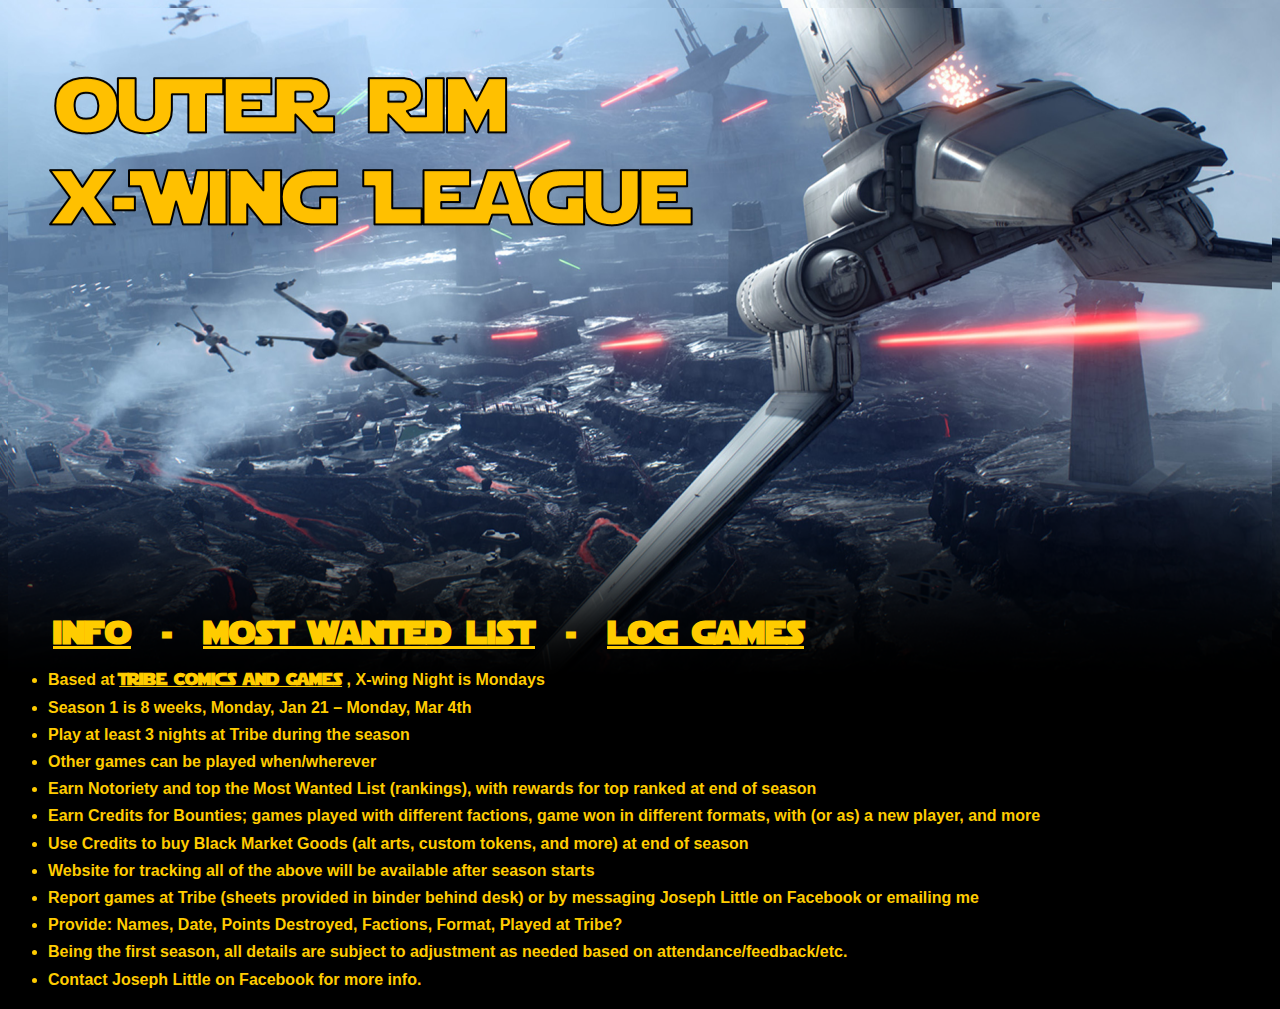
==== index.html @ 8d983bfc "c5" ====
<!DOCTYPE HTML PUBLIC "-//W3C//DTD HTML 4.01 Transitional//EN">
<html><head>
<link href="style.css" rel="stylesheet" type="text/css">
<link rel="icon" href="/favicon.ico"><title>Outer Rim X-Wing League</title>
<script src="js/top.js" type="text/javascript"></script>
</head>
<body>
<br>
<p>
<br><br><br><br><br><br><br><br><br><br><br><br><br><br><br><br><br><br><br><br>
<h1>&nbsp;&nbsp;&nbsp;<a href="http://prauxim.github.io/index.html">info</a>&nbsp;&nbsp;-&nbsp;&nbsp;<a href="http://prauxim.github.io/most_wanted.html">most wanted list</a>&nbsp;&nbsp;-&nbsp;&nbsp;<a href="http://prauxim.github.io/log_games.html">log games</a></h1>
<ul>
  <li>Based at <a href="https://www.tribecag.com/">Tribe Comics and Games</a> , X-wing Night is Mondays
  <li>Season 1 is 8 weeks, Monday, Jan 21 – Monday, Mar 4th
  <li>Play at least 3 nights at Tribe during the season
  <li>Other games can be played when/wherever
  <li>Earn Notoriety and top the Most Wanted List (rankings), with rewards for top ranked at end of season
  <li>Earn Credits for Bounties; games played with different factions, game won in different formats, with (or as) a new player, and more
  <li>Use Credits to buy Black Market Goods (alt arts, custom tokens, and more) at end of season
  <li>Website for tracking all of the above will be available after season starts
  <li>Report games at Tribe (sheets provided in binder behind desk) or by messaging Joseph Little on Facebook or emailing me
  <li>Provide: Names, Date, Points Destroyed, Factions, Format, Played at Tribe?
  <li>Being the first season, all details are subject to adjustment as needed based on attendance/feedback/etc.
  <li>Contact Joseph Little on Facebook for more info.
</ul>
<script src="js/bottom.js" type="text/javascript"></script>
</p></body></html>
---- style.css ----
html, body {
	background-image:url('background.png');
	color: rgb(255, 204, 0);
	font-family: "Arial", Arial, serif;
	font-weight: bold;
	font-size:1em;
	line-height: 1.7em;
	}
h1 {
  font-family: "star_jediregular", Arial, serif;
  color: rgb(255, 204, 0);
}
a {
  font-family: "star_jediregular", Arial, serif;
  color: rgb(255, 204, 0);
}
	
@font-face {
    font-family: 'star_jediregular';
    src: url('starjedi-webfont.woff2') format('woff2'),
         url('starjedi-webfont.woff') format('woff');
    font-weight: normal;
    font-style: normal;

}
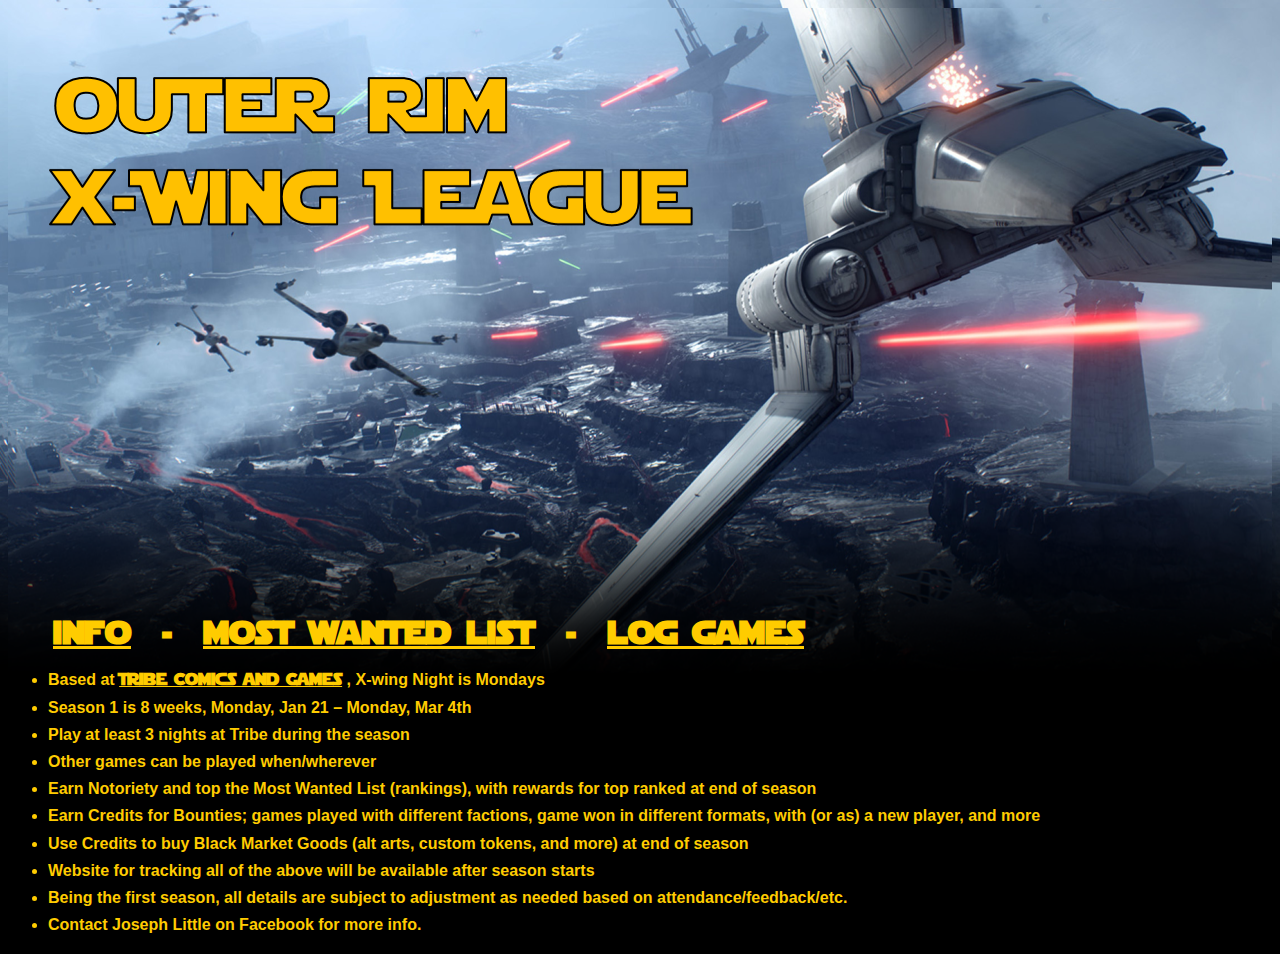
==== commit 6fcb1f91: "c6" ====
--- a/index.html
+++ b/index.html
@@ -18,8 +18,6 @@
   <li>Earn Credits for Bounties; games played with different factions, game won in different formats, with (or as) a new player, and more
   <li>Use Credits to buy Black Market Goods (alt arts, custom tokens, and more) at end of season
   <li>Website for tracking all of the above will be available after season starts
-  <li>Report games at Tribe (sheets provided in binder behind desk) or by messaging Joseph Little on Facebook or emailing me
-  <li>Provide: Names, Date, Points Destroyed, Factions, Format, Played at Tribe?
   <li>Being the first season, all details are subject to adjustment as needed based on attendance/feedback/etc.
   <li>Contact Joseph Little on Facebook for more info.
 </ul>
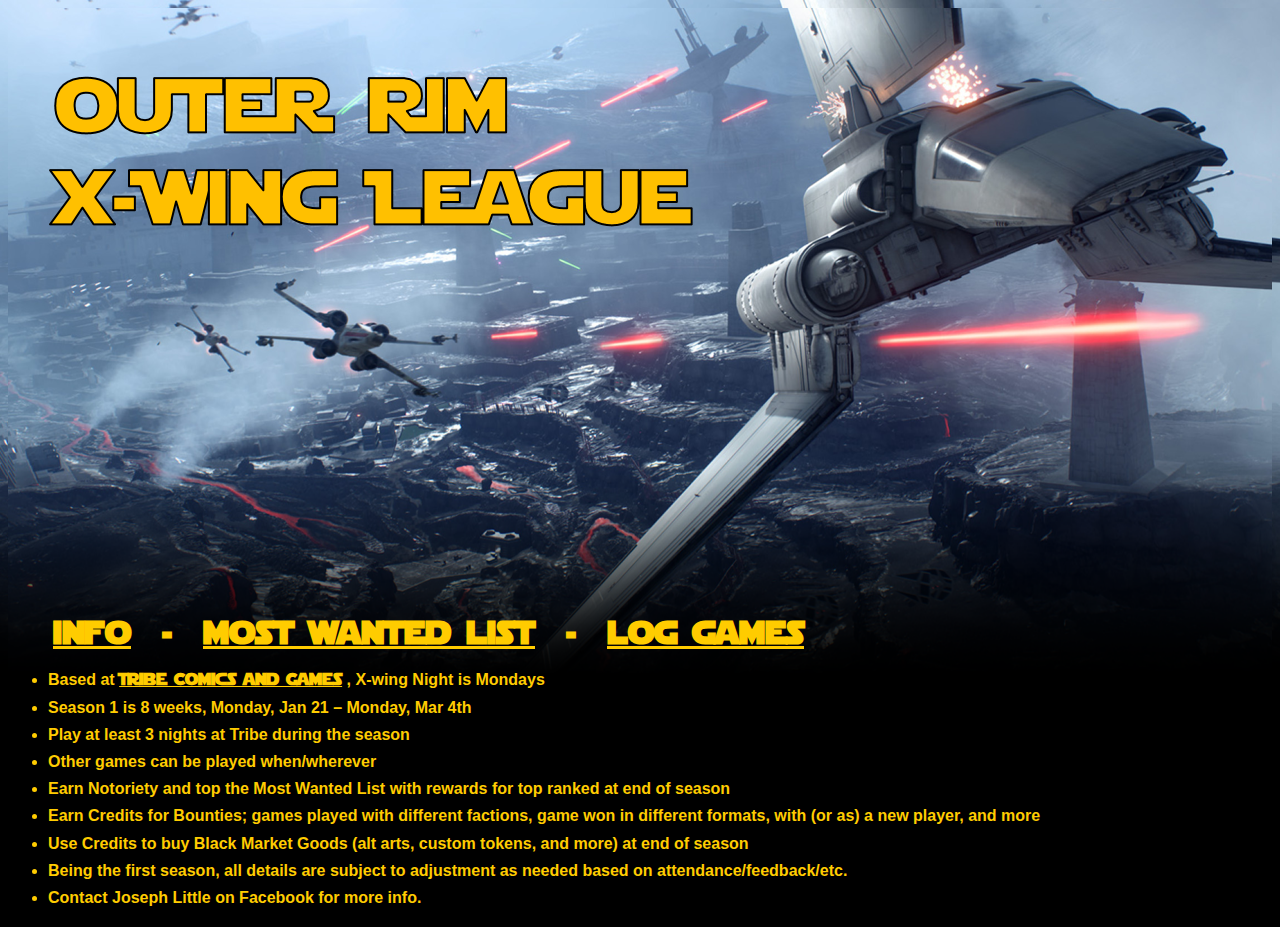
==== commit 32c5185d: "cm" ====
--- a/index.html
+++ b/index.html
@@ -14,10 +14,9 @@
   <li>Season 1 is 8 weeks, Monday, Jan 21 – Monday, Mar 4th
   <li>Play at least 3 nights at Tribe during the season
   <li>Other games can be played when/wherever
-  <li>Earn Notoriety and top the Most Wanted List (rankings), with rewards for top ranked at end of season
+  <li>Earn Notoriety and top the Most Wanted List with rewards for top ranked at end of season
   <li>Earn Credits for Bounties; games played with different factions, game won in different formats, with (or as) a new player, and more
   <li>Use Credits to buy Black Market Goods (alt arts, custom tokens, and more) at end of season
-  <li>Website for tracking all of the above will be available after season starts
   <li>Being the first season, all details are subject to adjustment as needed based on attendance/feedback/etc.
   <li>Contact Joseph Little on Facebook for more info.
 </ul>
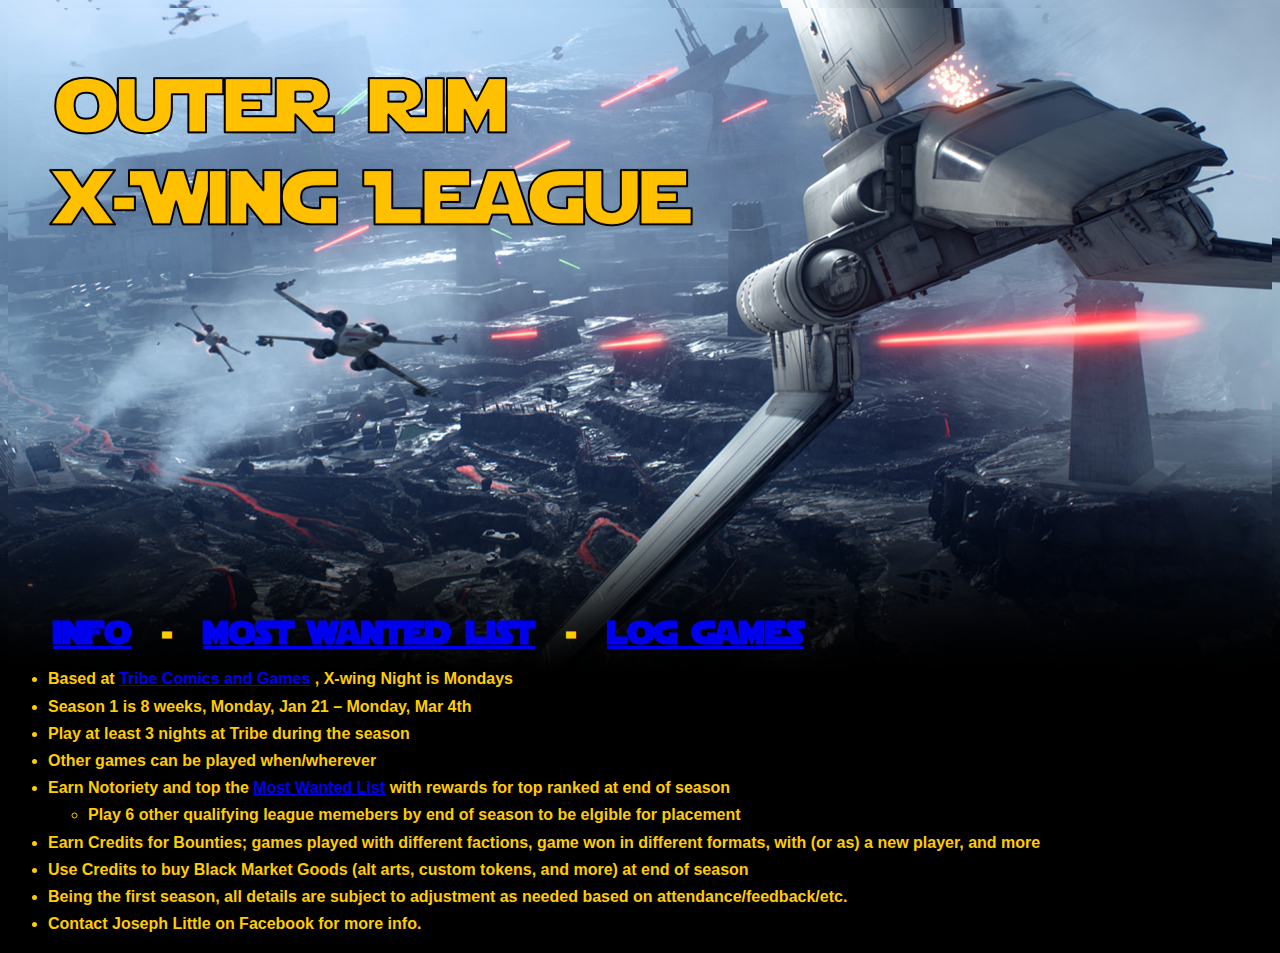
==== commit a370d71a: "cc" ====
--- a/index.html
+++ b/index.html
@@ -10,11 +10,14 @@
 <br><br><br><br><br><br><br><br><br><br><br><br><br><br><br><br><br><br><br><br>
 <h1>&nbsp;&nbsp;&nbsp;<a href="http://prauxim.github.io/index.html">info</a>&nbsp;&nbsp;-&nbsp;&nbsp;<a href="http://prauxim.github.io/most_wanted.html">most wanted list</a>&nbsp;&nbsp;-&nbsp;&nbsp;<a href="http://prauxim.github.io/log_games.html">log games</a></h1>
 <ul>
-  <li>Based at <a href="https://www.tribecag.com/">Tribe Comics and Games</a> , X-wing Night is Mondays
+  <li>Based at <a href="https://www.tribecag.com/">Tribe Comics and Games</a> , X-wing Night is Mondays 
   <li>Season 1 is 8 weeks, Monday, Jan 21 – Monday, Mar 4th
   <li>Play at least 3 nights at Tribe during the season
   <li>Other games can be played when/wherever
-  <li>Earn Notoriety and top the Most Wanted List with rewards for top ranked at end of season
+  <li>Earn Notoriety and top the <a href="http://prauxim.github.io/most_wanted.html">Most Wanted List</a> with rewards for top ranked at end of season
+	<ul>
+		<li>Play 6 other qualifying league memebers by end of season to be elgible for placement</li>
+	</ul>
   <li>Earn Credits for Bounties; games played with different factions, game won in different formats, with (or as) a new player, and more
   <li>Use Credits to buy Black Market Goods (alt arts, custom tokens, and more) at end of season
   <li>Being the first season, all details are subject to adjustment as needed based on attendance/feedback/etc.
--- a/style.css
+++ b/style.css
@@ -10,9 +10,18 @@
   font-family: "star_jediregular", Arial, serif;
   color: rgb(255, 204, 0);
 }
-a {
+aasd {
   font-family: "star_jediregular", Arial, serif;
   color: rgb(255, 204, 0);
+}
+
+#top a {
+  font-family: "star_jediregular", Arial, serif;
+  color: rgb(255, 204, 0);
+}
+
+#bot a {
+	font-family: "Arial", Arial, serif;
 }
 	
 @font-face {
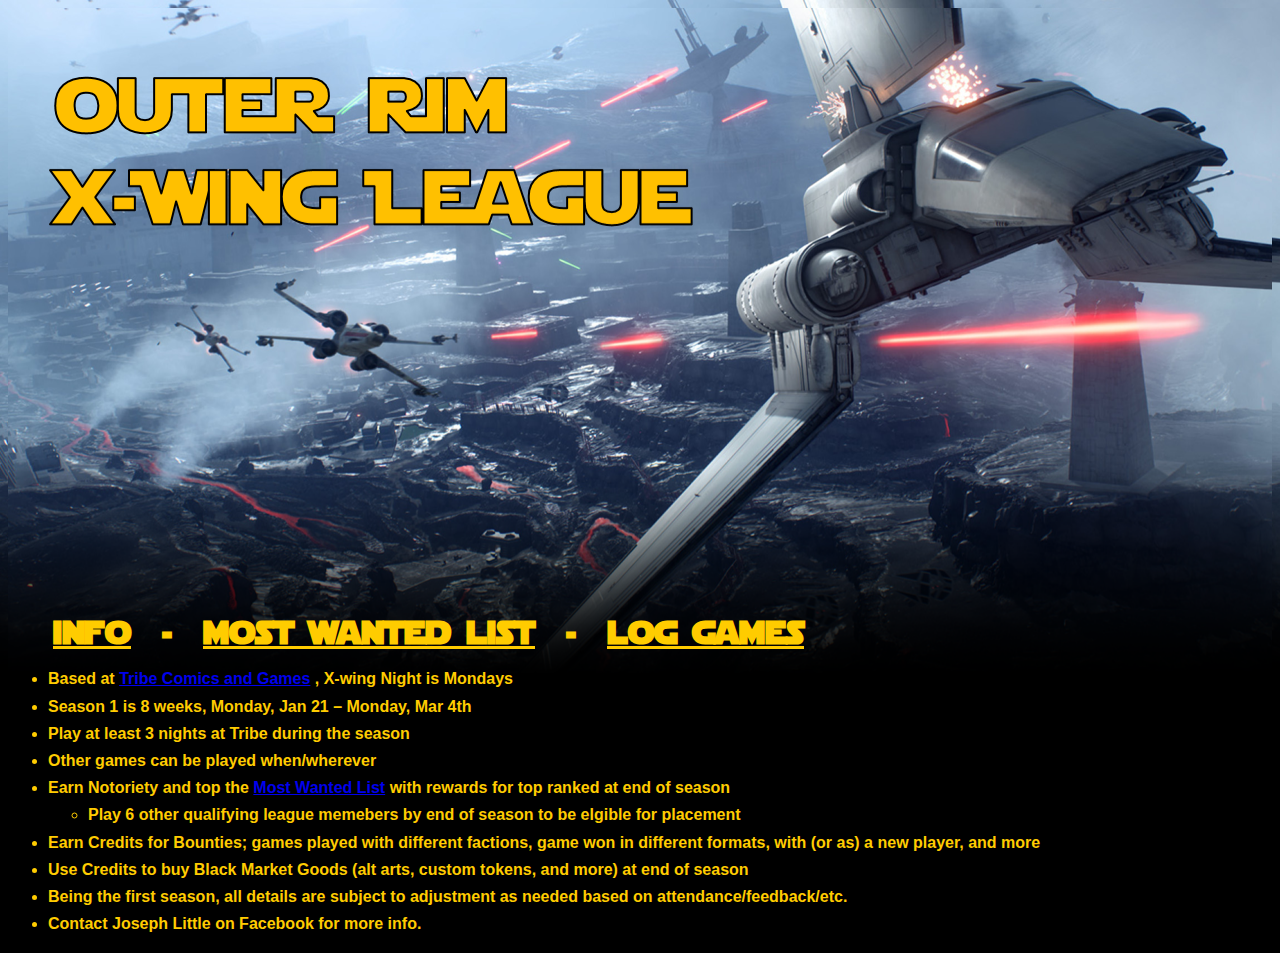
==== commit 82054aba: "cc" ====
--- a/index.html
+++ b/index.html
@@ -8,7 +8,10 @@
 <br>
 <p>
 <br><br><br><br><br><br><br><br><br><br><br><br><br><br><br><br><br><br><br><br>
+<div id="top">
 <h1>&nbsp;&nbsp;&nbsp;<a href="http://prauxim.github.io/index.html">info</a>&nbsp;&nbsp;-&nbsp;&nbsp;<a href="http://prauxim.github.io/most_wanted.html">most wanted list</a>&nbsp;&nbsp;-&nbsp;&nbsp;<a href="http://prauxim.github.io/log_games.html">log games</a></h1>
+</div>
+<div id="bot">
 <ul>
   <li>Based at <a href="https://www.tribecag.com/">Tribe Comics and Games</a> , X-wing Night is Mondays 
   <li>Season 1 is 8 weeks, Monday, Jan 21 – Monday, Mar 4th
@@ -23,5 +26,6 @@
   <li>Being the first season, all details are subject to adjustment as needed based on attendance/feedback/etc.
   <li>Contact Joseph Little on Facebook for more info.
 </ul>
+</div>
 <script src="js/bottom.js" type="text/javascript"></script>
 </p></body></html>--- a/style.css
+++ b/style.css
@@ -20,9 +20,21 @@
   color: rgb(255, 204, 0);
 }
 
+#top a:visited {
+  font-family: "star_jediregular", Arial, serif;
+  color: rgb(255, 204, 0);
+}
+
+
 #bot a {
 	font-family: "Arial", Arial, serif;
 }
+
+#bot a:visited {
+  font-family: "star_jediregular", Arial, serif;
+  color: rgb(255, 204, 0);
+}
+
 	
 @font-face {
     font-family: 'star_jediregular';
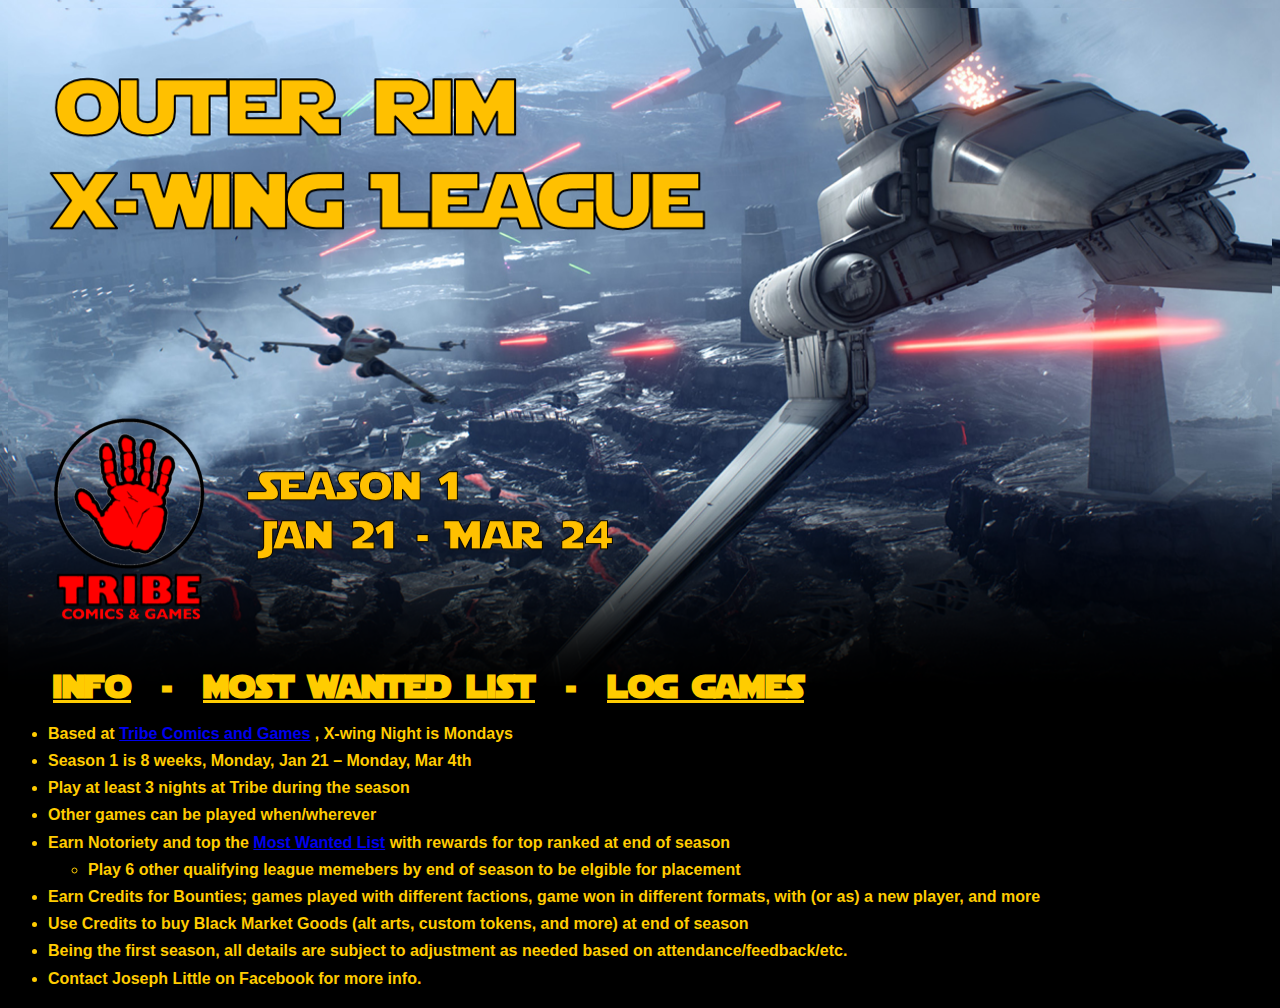
==== commit fb61a807: "cc" ====
--- a/index.html
+++ b/index.html
@@ -7,7 +7,7 @@
 <body>
 <br>
 <p>
-<br><br><br><br><br><br><br><br><br><br><br><br><br><br><br><br><br><br><br><br>
+<br><br><br><br><br><br><br><br><br><br><br><br><br><br><br><br><br><br><br><br><br><br>
 <div id="top">
 <h1>&nbsp;&nbsp;&nbsp;<a href="http://prauxim.github.io/index.html">info</a>&nbsp;&nbsp;-&nbsp;&nbsp;<a href="http://prauxim.github.io/most_wanted.html">most wanted list</a>&nbsp;&nbsp;-&nbsp;&nbsp;<a href="http://prauxim.github.io/log_games.html">log games</a></h1>
 </div>
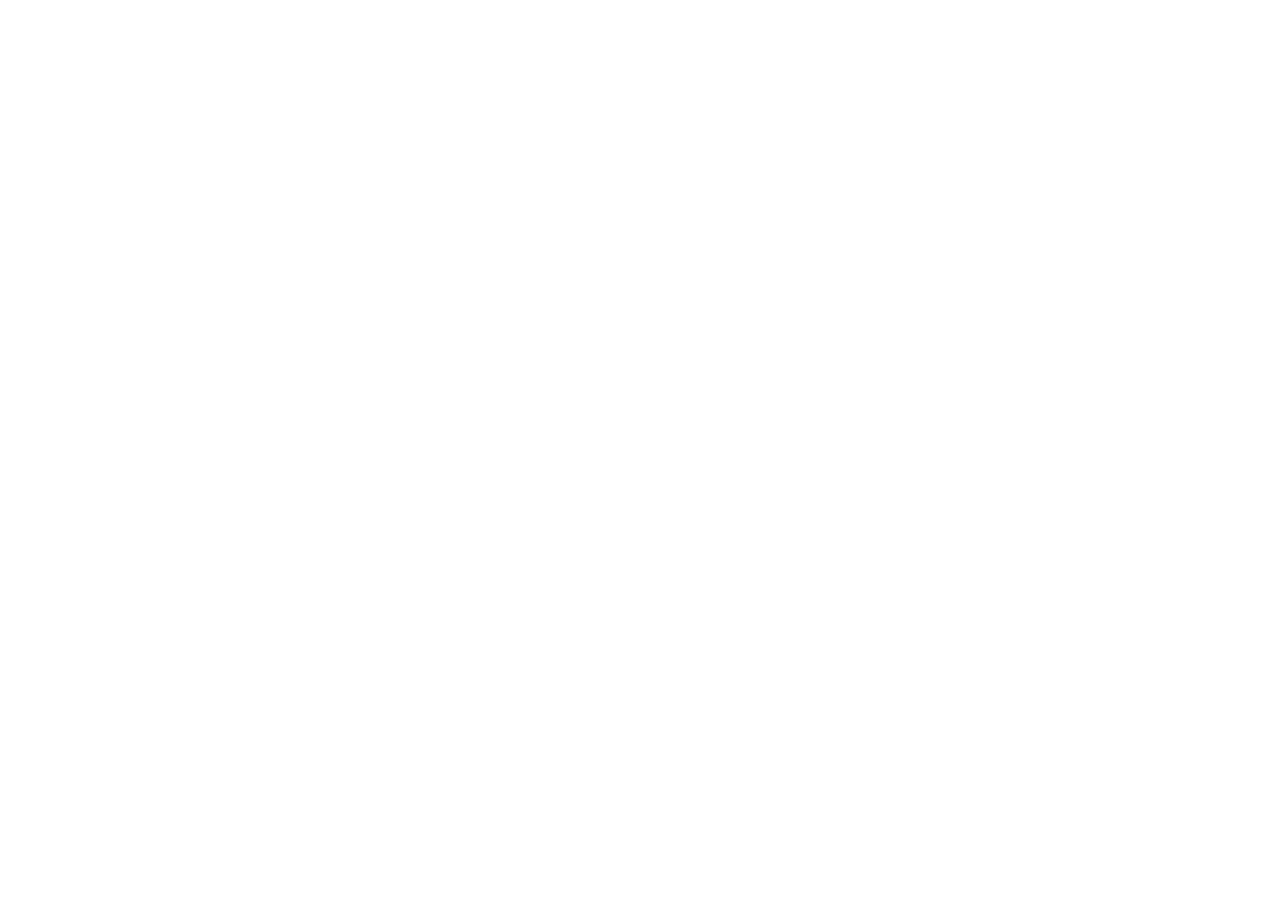
==== commit 0de17a89: "c" ====
--- a/index.html
+++ b/index.html
@@ -1,31 +1,15 @@
-<!DOCTYPE HTML PUBLIC "-//W3C//DTD HTML 4.01 Transitional//EN">
-<html><head>
-<link href="style.css" rel="stylesheet" type="text/css">
-<link rel="icon" href="/favicon.ico"><title>Outer Rim X-Wing League</title>
-<script src="js/top.js" type="text/javascript"></script>
-</head>
-<body>
-<br>
-<p>
-<br><br><br><br><br><br><br><br><br><br><br><br><br><br><br><br><br><br><br><br><br><br>
-<div id="top">
-<h1>&nbsp;&nbsp;&nbsp;<a href="http://prauxim.github.io/index.html">info</a>&nbsp;&nbsp;-&nbsp;&nbsp;<a href="http://prauxim.github.io/most_wanted.html">most wanted list</a>&nbsp;&nbsp;-&nbsp;&nbsp;<a href="http://prauxim.github.io/log_games.html">log games</a></h1>
-</div>
-<div id="bot">
-<ul>
-  <li>Based at <a href="https://www.tribecag.com/">Tribe Comics and Games</a> , X-wing Night is Mondays 
-  <li>Season 1 is 8 weeks, Monday, Jan 21 – Monday, Mar 4th
-  <li>Play at least 3 nights at Tribe during the season
-  <li>Other games can be played when/wherever
-  <li>Earn Notoriety and top the <a href="http://prauxim.github.io/most_wanted.html">Most Wanted List</a> with rewards for top ranked at end of season
-	<ul>
-		<li>Play 6 other qualifying league memebers by end of season to be elgible for placement</li>
-	</ul>
-  <li>Earn Credits for Bounties; games played with different factions, game won in different formats, with (or as) a new player, and more
-  <li>Use Credits to buy Black Market Goods (alt arts, custom tokens, and more) at end of season
-  <li>Being the first season, all details are subject to adjustment as needed based on attendance/feedback/etc.
-  <li>Contact Joseph Little on Facebook for more info.
-</ul>
-</div>
-<script src="js/bottom.js" type="text/javascript"></script>
-</p></body></html>+<!DOCTYPE HTML>
+<html lang="en-US">
+    <head>
+        <meta charset="UTF-8">
+        <meta http-equiv="refresh" content="0; url=https://outer-rim-league.github.io/">
+        <script type="text/javascript">
+            window.location.href = "https://outer-rim-league.github.io/"
+        </script>
+        <title>Page Redirection</title>
+    </head>
+    <body>
+        <!-- Note: don't tell people to `click` the link, just tell them that it is a link. -->
+        If you are not redirected automatically, follow this <a href='https://outer-rim-league.github.io/'>link to the new Outer Rim League address</a>.
+    </body>
+</html>